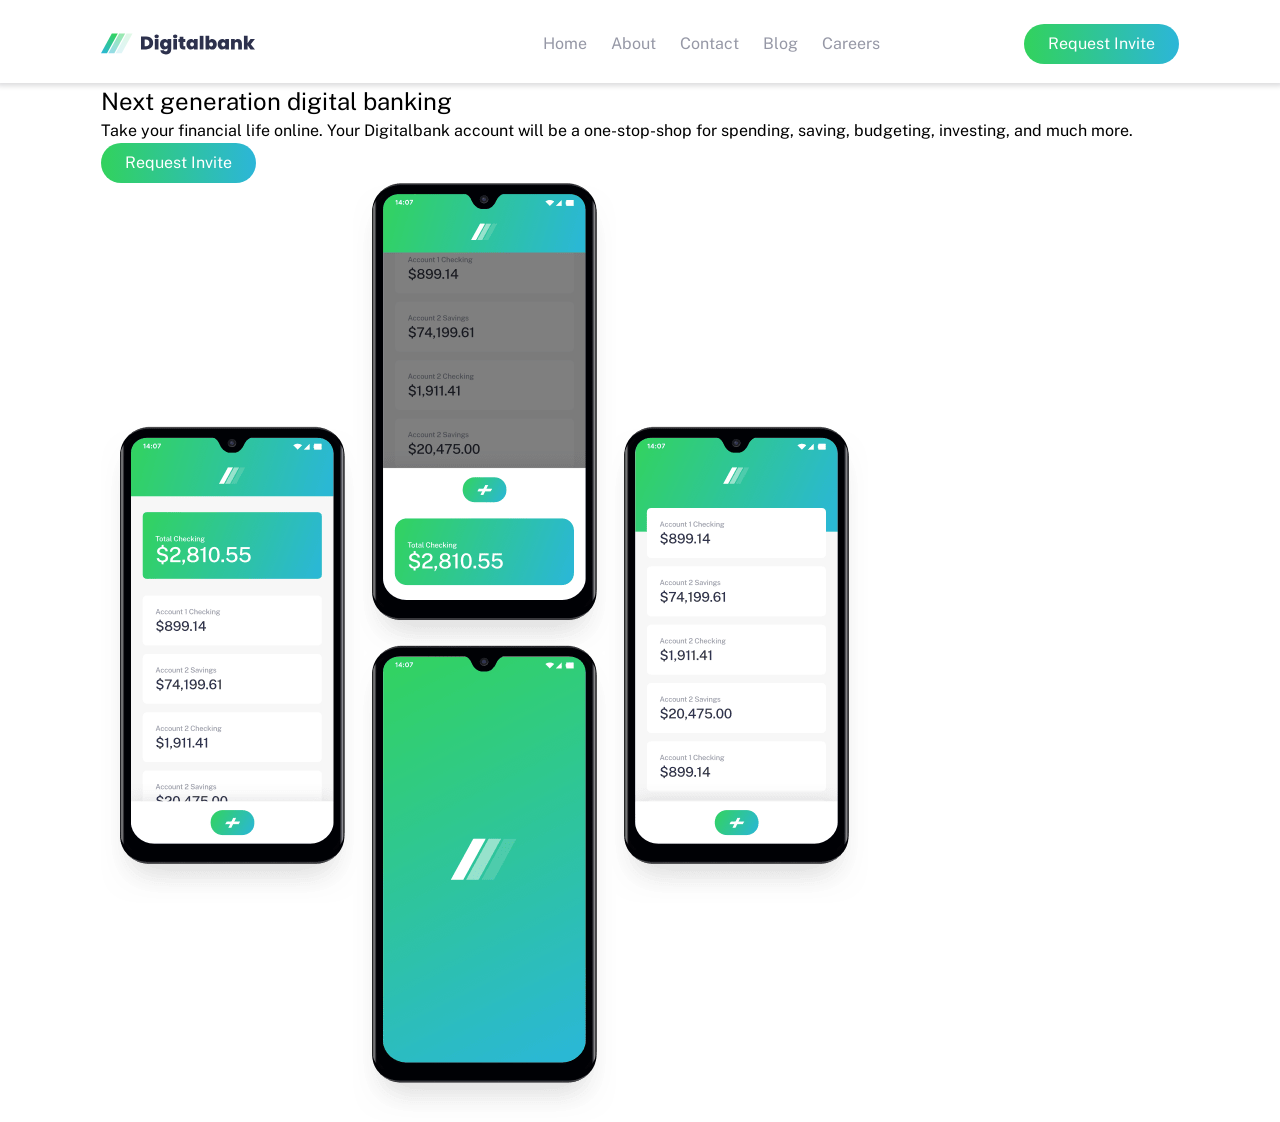
==== index.html @ 45a42df7 "Add files via upload made header and hamburger menu initial commit" ====
<!doctype html>
<html lang="en">
  <head>
    <meta charset="UTF-8" />
    <meta name="viewport" content="width=device-width, initial-scale=1.0" />
    <link
      rel="icon"
      type="image/png"
      sizes="32x32"
      href="./images/favicon-32x32.png"
    />
    <title>Frontend Mentor | Digitalbank landing page</title>
    <script src="app.js" defer></script>
    <link rel="stylesheet" href="style.css" />
  </head>
  <body>
    <header>
      <div class="container">
        <a href="/" class="logo">
          <img src="images/logo-dark.svg" alt="Digitalbank" />
        </a>

        <input type="checkbox" id="menu-toggle" />
        <label for="menu-toggle" class="menu-icon">
          <span></span>
          <span></span>
          <span></span>
        </label>

        <nav>
          <ul>
            <li><a href="#">Home</a></li>
            <li><a href="#">About</a></li>
            <li><a href="#">Contact</a></li>
            <li><a href="#">Blog</a></li>
            <li><a href="#">Careers</a></li>
          </ul>
        </nav>
        <button type="button">Request Invite</button>
      </div>
    </header>
    <section class="hero">
      <div class="container hero-grid">
        <div class="hero-text">
          <h1>Next generation digital banking</h1>
          <p>
            Take your financial life online. Your Digitalbank account will be a
            one-stop-shop for spending, saving, budgeting, investing, and much
            more.
          </p>
          <button>Request Invite</button>
        </div>

        <div class="hero-image">
          <img src="images/image-mockups.png" alt="App preview" />
        </div>
      </div>
    </section>
  </body>
</html>
---- style.css ----
@import url(reset.css);
@import url(header.css);
/* Root */
:root {
  /* Base unit = 8px */
  --space-1: 0.5rem; /* 8px  */
  --space-2: 1rem; /* 16px */
  --space-3: 1.5rem; /* 24px */
  --space-4: 2rem; /* 32px */
  --space-5: 3rem; /* 48px */
  --space-6: 4rem; /* 64px */
  --space-7: 6rem; /* 96px */
  --space-8: 8rem; /* 128px */

  /* Base */
  --fs-base: 1.125rem; /* 18px */

  /* Headings */
  --fs-h1: 2.5rem; /* 40px */
  --fs-h2: 2rem; /* 32px */
  --fs-h3: 1.25rem; /* 20px */

  /* Small text */
  --fs-sm: 0.875rem; /* 14px */

  /* Font weights */
  --fw-light: 300;
  --fw-regular: 400;
  --fw-bold: 700;
  /* container */
  --container-max: 69.375rem; /* 1110px */
  --container-padding: 1rem; /* 16px */

  /* Brand / Accent */
  --color-accent-primary: hsl(136, 64%, 51%);
  --color-accent-secondary: hsl(192, 69%, 51%);
  --color-accent-gradient: linear-gradient(
    to right,
    var(--color-accent-primary),
    var(--color-accent-secondary)
  );
  /* Text */
  --color-text-primary: hsl(233, 26%, 24%);
  --color-text-secondary: hsl(233, 8%, 62%);

  /* Backgrounds */
  --color-bg-page: hsl(0, 0%, 98%);
  --color-bg-section: hsl(220, 16%, 96%);
  --color-bg-surface: hsl(0, 100%, 100%);

  /* hover effects */
  --main-duration: 0.3s ease-in-out;
}
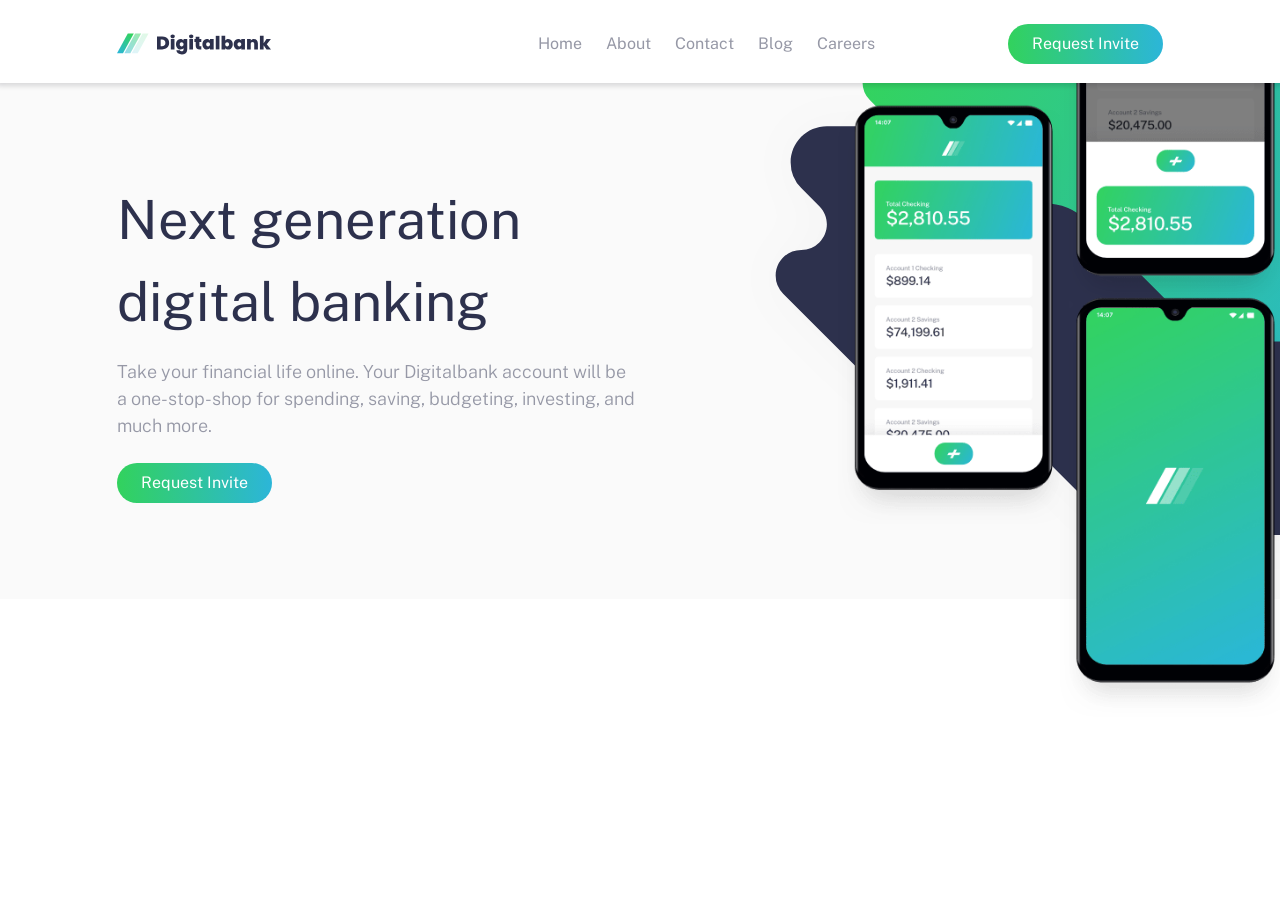
==== commit bdcd20f0: "Add files via upload added hero section" ====
--- a/index.html
+++ b/index.html
@@ -48,8 +48,9 @@
             one-stop-shop for spending, saving, budgeting, investing, and much
             more.
           </p>
-          <button>Request Invite</button>
+          <button id="inviteBtn">Request Invite</button>
         </div>
+
 
         <div class="hero-image">
           <img src="images/image-mockups.png" alt="App preview" />
--- a/style.css
+++ b/style.css
@@ -1,53 +1,3 @@
 @import url(reset.css);
 @import url(header.css);
-/* Root */
-:root {
-  /* Base unit = 8px */
-  --space-1: 0.5rem; /* 8px  */
-  --space-2: 1rem; /* 16px */
-  --space-3: 1.5rem; /* 24px */
-  --space-4: 2rem; /* 32px */
-  --space-5: 3rem; /* 48px */
-  --space-6: 4rem; /* 64px */
-  --space-7: 6rem; /* 96px */
-  --space-8: 8rem; /* 128px */
-
-  /* Base */
-  --fs-base: 1.125rem; /* 18px */
-
-  /* Headings */
-  --fs-h1: 2.5rem; /* 40px */
-  --fs-h2: 2rem; /* 32px */
-  --fs-h3: 1.25rem; /* 20px */
-
-  /* Small text */
-  --fs-sm: 0.875rem; /* 14px */
-
-  /* Font weights */
-  --fw-light: 300;
-  --fw-regular: 400;
-  --fw-bold: 700;
-  /* container */
-  --container-max: 69.375rem; /* 1110px */
-  --container-padding: 1rem; /* 16px */
-
-  /* Brand / Accent */
-  --color-accent-primary: hsl(136, 64%, 51%);
-  --color-accent-secondary: hsl(192, 69%, 51%);
-  --color-accent-gradient: linear-gradient(
-    to right,
-    var(--color-accent-primary),
-    var(--color-accent-secondary)
-  );
-  /* Text */
-  --color-text-primary: hsl(233, 26%, 24%);
-  --color-text-secondary: hsl(233, 8%, 62%);
-
-  /* Backgrounds */
-  --color-bg-page: hsl(0, 0%, 98%);
-  --color-bg-section: hsl(220, 16%, 96%);
-  --color-bg-surface: hsl(0, 100%, 100%);
-
-  /* hover effects */
-  --main-duration: 0.3s ease-in-out;
-}
+@import url(hero.css);
